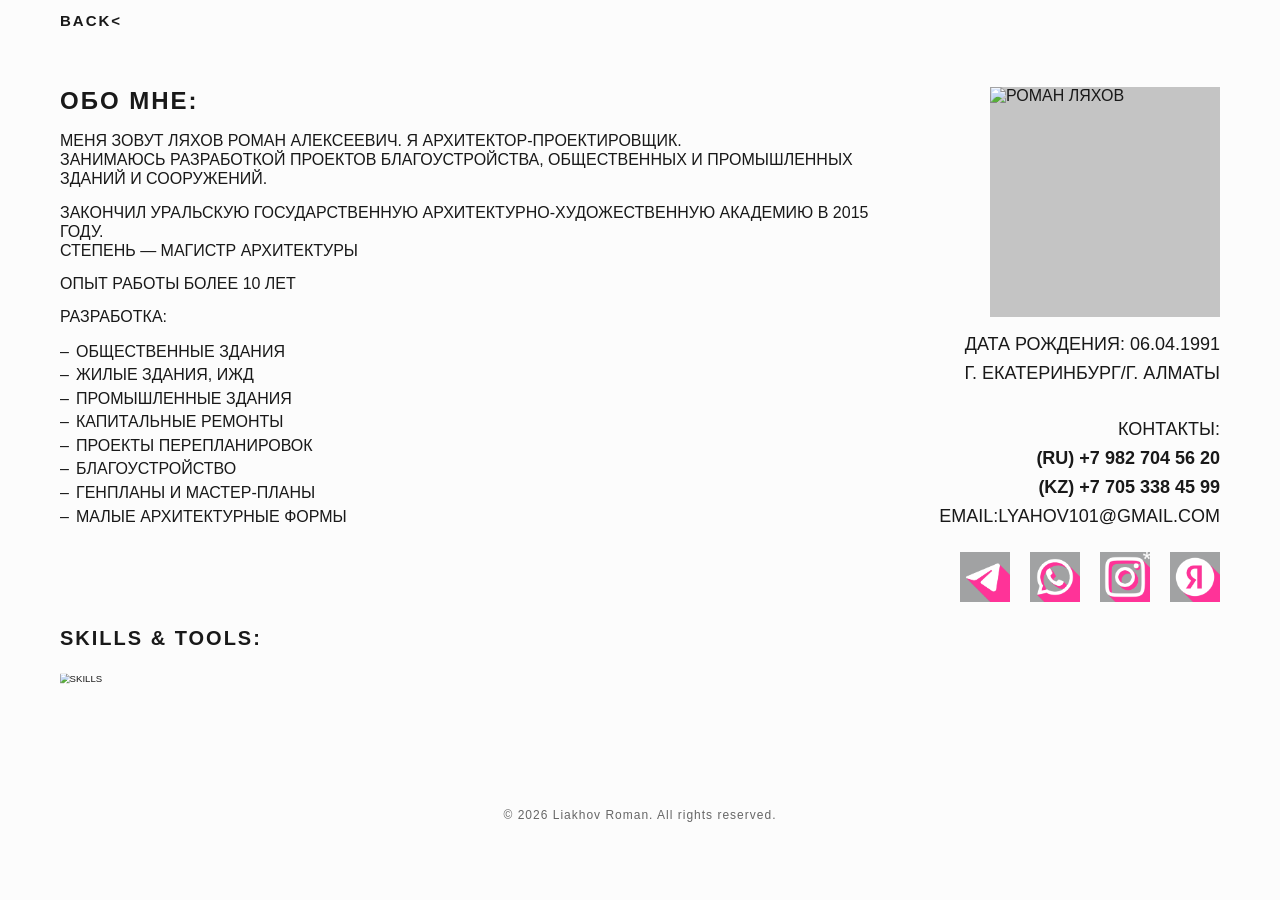
==== bio.html @ b9e81508 "Create bio.html with personal and contact information Added a new bio page with personal information" ====
<!DOCTYPE html>
<html lang="ru">
<head>
  <meta charset="UTF-8">
  <meta name="viewport" content="width=device-width, initial-scale=1.0">
  <title>ОБО МНЕ — Liakhov Roman Architect</title>
  <link rel="stylesheet" href="style.css">
<style>
  * {
    box-sizing: border-box;
  }

  body {
    margin: 0;
    background: #fcfcfc;
  }

  .bio-page {
    max-width: 1700px;              /* сузили общую ширину → блоки ближе к центру */
    margin: 0 auto;
    padding: 12px 60px 25px;
    display: grid;
    grid-template-columns: 1fr 280px;
    gap: 50px;
    color: #191919;
    align-items: start;
  }

  .back-link {
    display: inline-block;
    font-family: Corbel, "Segoe UI", Arial, sans-serif;
    font-size: 15px;
    font-weight: 600;
    letter-spacing: 2px;
    text-transform: uppercase;
    color: #191919;
    text-decoration: none;
    margin-bottom: 8px;
  }
  .back-link:hover {
    opacity: 0.7;
  }

  .bio-left h1 {
    font-size: 24px;
    font-weight: 600;
    letter-spacing: 2px;
    text-transform: uppercase;
    margin: 0 0 16px 0;
  }

  .bio-text {
    font-size: 16px;
    line-height: 1.2;
    margin: 0 0 14px 0;
  }

  .bio-list {
    list-style: none;
    margin: 6px 0 14px 0;
    padding: 0;
  }
  .bio-list li {
    font-size: 16px;
    line-height: 1.35;
    position: relative;
    padding-left: 16px;
    margin-bottom: 2px;
  }
  .bio-list li::before {
    content: "–";
    position: absolute;
    left: 0;
  }

 .skills-title {
  font-size: 20px;
  font-weight: 600;
  letter-spacing: 2px;
  text-transform: uppercase;
  margin: 100px 0 20px 0;
}

.skills-icons {
  max-width: 200;
}

.skills-icons img {
  width: 100%;
  height: auto;
  display: block;
  transform: scale(0.6);      /* дополнительное уменьшение */
  transform-origin: left center;
}

  .bio-right {
    display: flex;
    flex-direction: column;
    align-items: flex-end;
    margin-top: 0;
  }

  .photo-frame {
    width: 230px;
    height: 230px;
    background-color: #c4c4c4;
    margin-bottom: 14px;
    overflow: hidden;
  }

  .photo-frame img {
    width: 100%;
    height: 100%;
    object-fit: cover;
    display: block;
  }

  .contacts {
    font-size: 18px;
    font-weight: 500;
    line-height: 1.5;
    text-align: right;
  }
  .contacts p {
    margin: 0 0 2px 0;
  }
/* Соцсети — строго под контактами */
.social-links {
  display: flex;
  gap: 20px;
  margin-top: 20px;
  justify-content: flex-end;
}

.social-icon {
  display: block;
  width: 50px;
  height: 50px;
  transition: transform 0.25s ease;
}

.social-icon:hover {
  transform: scale(1.12);
}

.social-icon img {
  width: 100%;
  height: 100%;
  object-fit: contain;
}
  @media (max-width: 1100px) {
    .bio-page {
      grid-template-columns: 1fr;
      padding: 15px 25px 40px;
      gap: 25px;
    }
    .skills-icons img {
      width: 100%;
    }
    .bio-right {
      align-items: flex-start;
    }
  }
  .bio-copyright {
  grid-column: 1 / -1;
  text-align: center;
  margin-top: 70px;
  font-size: 12px;
  letter-spacing: 1px;
  color: #666;
  text-transform: none;
}

  .instagram-wrapper {
  position: relative;
  display: flex;
  flex-direction: column;
  align-items: center;
}

.instagram-note {
  position: absolute;
  top: 70px;                    /* чуть ниже иконки */
  right: 0;
  background: rgba(80, 80, 80, 0.85);
  color: #fff;
  font-size: 8px;
  line-height: 1.35;
  padding: 7px 10px;
  border-radius: 4px;
  width: 180px;
  text-align: left;
  opacity: 0;
  visibility: hidden;
  transform: translateY(-6px);
  transition: opacity 0.3s ease, transform 0.3s ease, visibility 0.3s;
  pointer-events: none;
  z-index: 20;
}

/* Появление с задержкой 1.1 секунды */
.instagram-wrapper:hover .instagram-note {
  opacity: 1;
  visibility: visible;
  transform: translateY(0);
  transition-delay: 1.1s;
}
</style>
</head>
<body>

  <div class="bio-page">

    <a href="index.html" class="back-link">BACK&lt;</a>

    <!-- Левая колонка -->
    <div class="bio-left">
      <h1>ОБО МНЕ:</h1>

      <p class="bio-text">
        Меня зовут Ляхов Роман Алексеевич. Я архитектор-проектировщик.<br>
        Занимаюсь разработкой проектов благоустройства, общественных и промышленных зданий и сооружений.
      </p>

      <p class="bio-text">
        Закончил Уральскую Государственную Архитектурно-художественную Академию в 2015 году.<br>
        Степень — магистр архитектуры
      </p>

      <p class="bio-text">Опыт работы более 10 лет</p>

      <p class="bio-text">Разработка:</p>
      <ul class="bio-list">
        <li>Общественные  здания</li>
        <li>Жилые здания,  ИЖД</li>
        <li>Промышленные  здания</li>
        <li>Капитальные  ремонты</li>
        <li>Проекты  перепланировок</li>
        <li>Благоустройство</li>
        <li>Генпланы  и  мастер-планы</li>
        <li>Малые  архитектурные  формы</li>
      </ul>

      <div class="skills-title">SKILLS & TOOLS:</div>
      
      <div class="skills-icons">
        <img src="images/icons0.jpg" alt="Skills">
      </div>
    </div>

    <!-- Правая колонка -->
    <div class="bio-right">
      <div class="photo-frame">
        <img src="images/L-R.jpg" alt="Роман Ляхов">
      </div>
      <div class="contacts">
        <p>Дата рождения: 06.04.1991</p>
        <p>г. Екатеринбург/г. Алматы</p>
        <br>
        <p>Контакты:</p>
        <p><strong>(ru) +7 982 704 56 20</strong></p>
        <p><strong>(kz) +7 705 338 45 99</strong></p>
        <p>email:lyahov101@gmail.com</p>
      </div>
  <div class="social-links">
  <a href="https://t.me/liakhov_r" target="_blank" class="social-icon" title="Telegram">
    <img src="images/icon-png/tg.png" alt="Telegram">
  </a>
  <a href="https://wa.me/qr/HUTGANC7JHUSF1" target="_blank" class="social-icon" title="WhatsApp">
    <img src="images/icon-png/ws.png" alt="WhatsApp">
  </a>
    <div class="instagram-wrapper">
  <a href="https://www.instagram.com/lyakhov_r" target="_blank" class="social-icon" title="Instagram">
    <img src="images/icon-png/ig.png" alt="Instagram">
  </a>
  <div class="instagram-note">
    instagram — Признан экстремистской организацией<br>и запрещен на территории РФ
  </div>
</div>
  <a href="https://yandex.ru/chat/p/a8528904-e89c-94a2-6818-091027cf861b?utm_source=invite" target="_blank" class="social-icon" title="Яндекс Мессенджер">
    <img src="images/icon-png/yand.png" alt="Яндекс">
  </a>
</div>
  </div>
<div class="bio-copyright">
  © 2026 Liakhov Roman. All rights reserved.
</div>
</body>
</html>
---- style.css ----
* {
  margin: 0;
  padding: 0;
  box-sizing: border-box;
}

body {
  font-family: Corbel bold, "Segoe UI", Arial bold, sans-serif;
  background-color: #FFFFFF;
  color: #191919;
  min-height: 100vh;
  text-transform: uppercase;
  display: flex;
  flex-direction: column;
  align-items: center;
}

/* ----- HEADER ----- */
.header {
  text-align: center;
  padding-top: 30px;
  margin-bottom: 70px;
}

.header h1 {
  font-size: 80px;           /* увеличили PORTFOLIO */
  font-weight: 500;
  letter-spacing: 2px;      /* чуть шире, чтобы визуально тянулось */
  line-height: 1;
}

.subtitle {
  font-size: 22px;           /* сделали крупнее */
  font-weight: 500;
  letter-spacing: 5px;     /* подгоняем ширину под PORTFOLIO */
  margin-top: 0.2px;
  color: #191919;
}

/* ----- GRID ----- */
.bingo-grid {
  display: grid;
  grid-template-columns: repeat(4, 150px);
  grid-template-rows: repeat(3, 150px);
  gap: 45px 90px;
  justify-content: center;
  margin-bottom: 80px;
  perspective: 1200px;
}

.cell {
  width: 150px;
  height: 150px;
  display: block;
  position: relative;
  transform-style: preserve-3d;
  transition: transform 0.9s cubic-bezier(0.4, 0.0, 0.2, 1); /* более плавно */
  cursor: pointer;
}

.cell img {
  width: 100%;
  height: 100%;
  object-fit: cover;
  display: block;
  backface-visibility: hidden;
}

/* Убираем старый :hover с rotate */
.cell:hover {
  filter: brightness(0.95);
}

/* ----- CONTACT ----- */
.footer {
  margin-top: auto;
  padding-bottom: 20px;
  text-align: center;
  width: 100%;
}

.contact-link {
  font-family: Corbel bold, "Segoe UI", Arial bold, sans-serif;
  font-size: 20px;           /* чуть крупнее */
  font-weight: 500;          /* чуть жирнее */
  letter-spacing: 5px;
  color: #191919;
  text-decoration: none;
  text-transform: uppercase;
}

.contact-link:hover {
  opacity: 0.7;
}

/* Убираем стандартный синий цвет ссылок */
a {
  color: inherit;
}

/* ===== Кнопка BACK для всех внутренних страниц ===== */
    .back-link {
      grid-column: 1 / -1;
      font-family: Corbel, "Segoe UI", Arial, sans-serif;
      font-size: 16px;
      font-weight: 400;
      letter-spacing: 2px;
      text-transform: uppercase;
      color: #191919;
      text-decoration: none;
      margin-bottom: 15px;
      display: inline-block;
    }
    .back-link:hover {
      opacity: 0.7;
    }
.show-all-btn {
  display: inline-block;
  margin-top: 15px;
  font-size: 14px;
  font-weight: 400;
  letter-spacing: 2px;
  text-transform: uppercase;
  color: #191919;
  text-decoration: none;
  border-bottom: 1px solid #191919;
  padding-bottom: 2px;
  text-align: center;
}
.show-all-btn:hover {
  opacity: 0.7;
}
.copyright {
  margin-top: 10px;
  font-size: 12px;
  letter-spacing: 1px;
  color: #969696;
  font-weight: 400;
  text-transform: none;
}
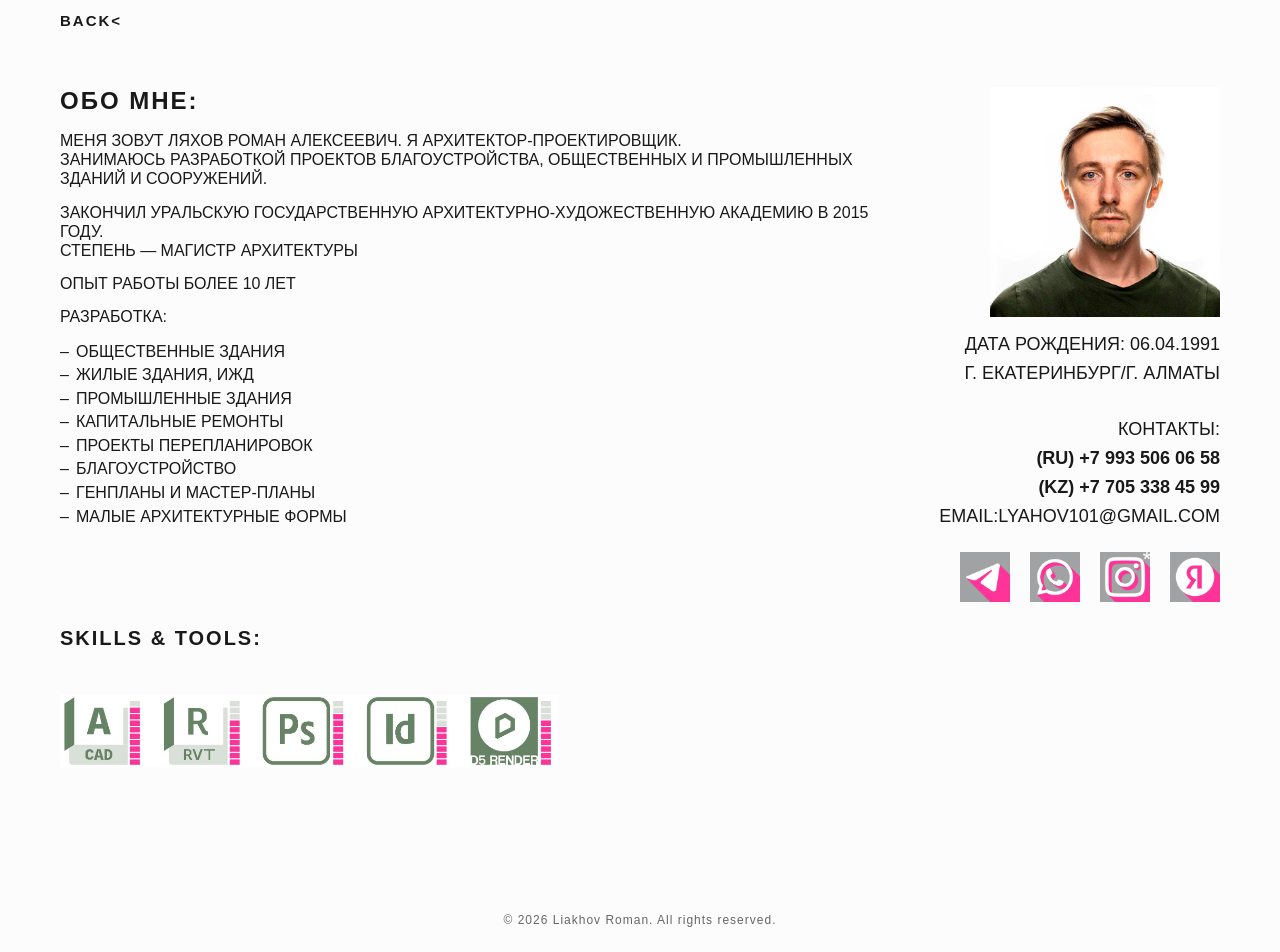
==== commit d3eb5deb: "Update contact phone number in bio.html" ====
--- a/bio.html
+++ b/bio.html
@@ -258,7 +258,7 @@
         <p>г. Екатеринбург/г. Алматы</p>
         <br>
         <p>Контакты:</p>
-        <p><strong>(ru) +7 982 704 56 20</strong></p>
+        <p><strong>(ru) +7 993 506 06 58</strong></p>
         <p><strong>(kz) +7 705 338 45 99</strong></p>
         <p>email:lyahov101@gmail.com</p>
       </div>
--- a/style.css
+++ b/style.css
@@ -3,7 +3,10 @@
   padding: 0;
   box-sizing: border-box;
 }
-
+html, body {
+  overflow-x: hidden;
+  max-width: 100%;
+}
 body {
   font-family: Corbel bold, "Segoe UI", Arial bold, sans-serif;
   background-color: #FFFFFF;
@@ -13,27 +16,31 @@
   display: flex;
   flex-direction: column;
   align-items: center;
+  
 }
 
 /* ----- HEADER ----- */
 .header {
   text-align: center;
-  padding-top: 30px;
-  margin-bottom: 70px;
+  padding: 25px 20px 40px;
+  width: 100%;
+  max-width: 100%;
+  box-sizing: border-box;
 }
 
 .header h1 {
-  font-size: 80px;           /* увеличили PORTFOLIO */
+  font-size: clamp(28px, 9vw, 80px);
   font-weight: 500;
-  letter-spacing: 2px;      /* чуть шире, чтобы визуально тянулось */
-  line-height: 1;
+  letter-spacing: 0.04em;
+  line-height: 1.05;
+  margin: 0;
 }
 
 .subtitle {
-  font-size: 22px;           /* сделали крупнее */
+  font-size: clamp(13px, 3.2vw, 22px);
   font-weight: 500;
-  letter-spacing: 5px;     /* подгоняем ширину под PORTFOLIO */
-  margin-top: 0.2px;
+  letter-spacing: 0.18em;
+  margin-top: 6px;
   color: #191919;
 }
 
@@ -42,35 +49,83 @@
   display: grid;
   grid-template-columns: repeat(4, 150px);
   grid-template-rows: repeat(3, 150px);
-  gap: 45px 90px;
-  justify-content: center;
-  margin-bottom: 80px;
+  width: 100%;
+  max-width: 720px;
+  margin: 0 auto 60px;
+  padding: 0 20px;
+  box-sizing: border-box;
+  gap: 30px 50px;
   perspective: 1200px;
+
+  /* По умолчанию 4 колонки */
+  grid-template-columns: repeat(4, 1fr);
 }
 
 .cell {
-  width: 150px;
-  height: 150px;
+  width: 100%;
+  aspect-ratio: 1 / 1;
   display: block;
   position: relative;
   transform-style: preserve-3d;
-  transition: transform 0.9s cubic-bezier(0.4, 0.0, 0.2, 1); /* более плавно */
+  transition: transform 0.9s cubic-bezier(0.4, 0.0, 0.2, 1);
   cursor: pointer;
 }
 
 .cell img {
-  width: 100%;
-  height: 100%;
+  width: 80%;
+  height: 80%;
   object-fit: cover;
   display: block;
   backface-visibility: hidden;
 }
 
-/* Убираем старый :hover с rotate */
-.cell:hover {
-  filter: brightness(0.95);
+/* ===== АДАПТИВ ===== */
+
+/* Планшеты и небольшие ноутбуки */
+@media (max-width: 1100px) {
+  .bingo-grid {
+    grid-template-columns: repeat(3, 1fr);
+    max-width: 720px;
+    gap: 26px 36px;
+  }
 }
 
+/* Большие телефоны и маленькие планшеты */
+@media (max-width: 750px) {
+  .bingo-grid {
+    grid-template-columns: repeat(2, 1fr);
+    max-width: 460px;
+    gap: 22px 28px;
+  }
+}
+
+/* Обычные смартфоны */
+@media (max-width: 520px) {
+  .bingo-grid {
+    grid-template-columns: repeat(2, 1fr);
+    max-width: 340px;
+    gap: 18px 20px;
+    padding: 0 16px;
+  }
+
+  .header h1 {
+    font-size: clamp(26px, 10vw, 42px);
+  }
+
+  .subtitle {
+    font-size: clamp(12px, 3.5vw, 16px);
+    letter-spacing: 0.12em;
+  }
+}
+
+/* Очень узкие экраны */
+@media (max-width: 380px) {
+  .bingo-grid {
+    grid-template-columns: 1fr;
+    max-width: 260px;
+    gap: 18px;
+  }
+}
 /* ----- CONTACT ----- */
 .footer {
   margin-top: auto;
